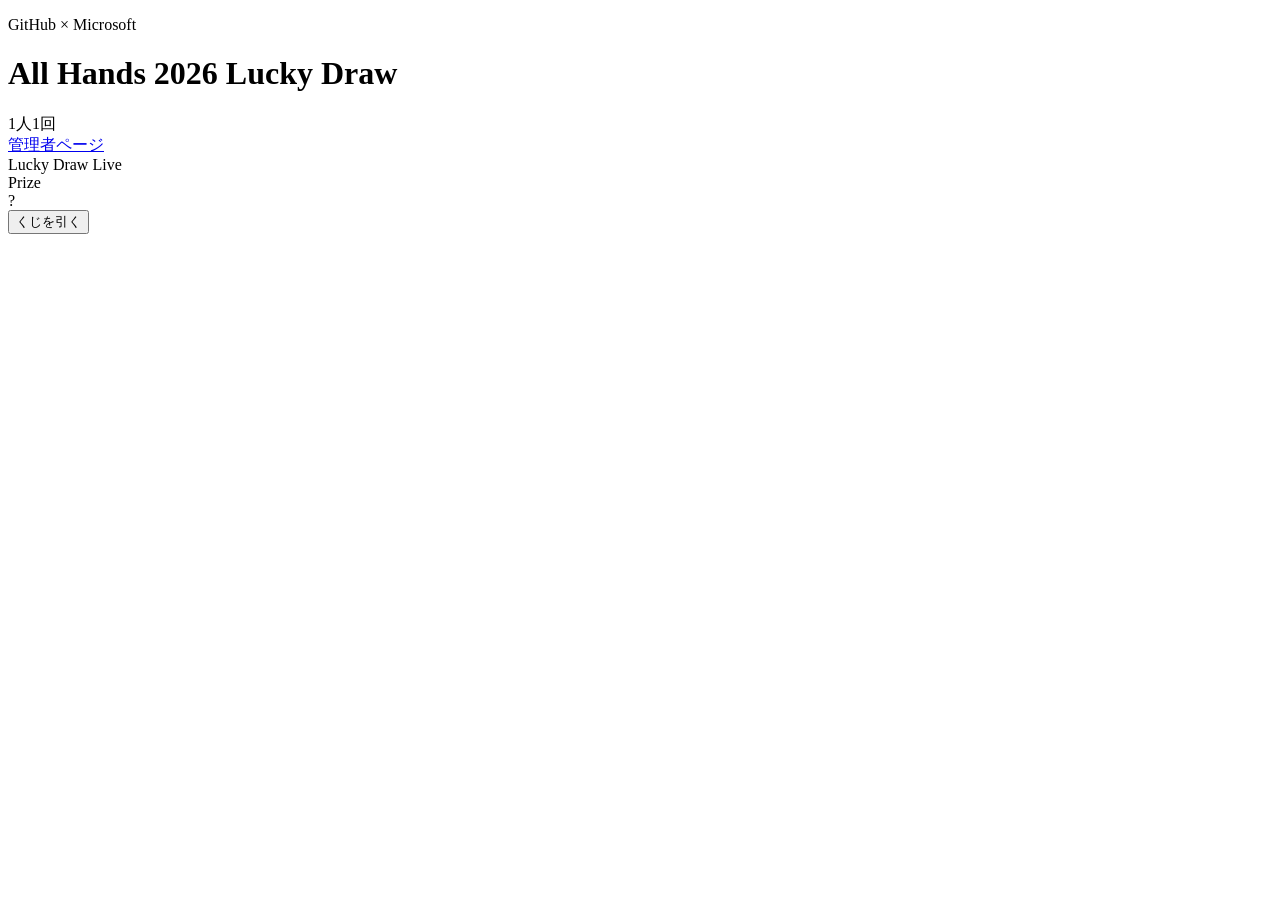
==== site/index.html @ d43c222e "Archive public raffle frontend assets Co-authored-by: Copilot <223556219+Copilot@users.noreply.githu" ====
<!DOCTYPE html>
<html lang="ja">
  <head>
    <meta charset="UTF-8" />
    <meta name="viewport" content="width=device-width, initial-scale=1.0" />
    <title>GitHub + Microsoft All Hands 2026 Lucky Draw</title>
    <link rel="stylesheet" href="/styles.css" />
  </head>
  <body>
    <div class="page-shell">
      <header class="topbar">
        <div>
          <p class="eyebrow">GitHub × Microsoft</p>
          <h1 id="eventTitle">All Hands 2026 Lucky Draw</h1>
        </div>
        <div class="topbar-actions">
          <div class="pill-group" aria-label="event status">
            <span class="chip chip-blue">1人1回</span>
          </div>
          <a class="admin-link" href="/admin">管理者ページ</a>
        </div>
      </header>

      <main class="draw-layout single">
        <section class="machine-panel card" aria-live="polite">
          <div class="machine-head">
            <span class="badge">Lucky Draw</span>
            <span class="status-pill">Live</span>
          </div>

          <div class="machine-shell">
            <div class="machine-top-plate"></div>
            <div class="machine" aria-live="polite">
              <div class="machine-lamps" aria-hidden="true">
                <span></span>
                <span></span>
                <span></span>
                <span></span>
              </div>
              <div class="machine-glass">
                <div class="display-label">Prize</div>
                <div id="prizeDisplay" class="prize-display">?</div>
              </div>
              <div class="machine-rod" aria-hidden="true"></div>
            </div>
            <div class="machine-tray" aria-hidden="true"></div>
          </div>

          <button id="drawButton" class="draw-button" type="button">くじを引く</button>
          <div id="resultBox" class="result-box hidden" aria-live="polite"></div>
        </section>
      </main>
    </div>

    <script src="/script.js"></script>
  </body>
</html>
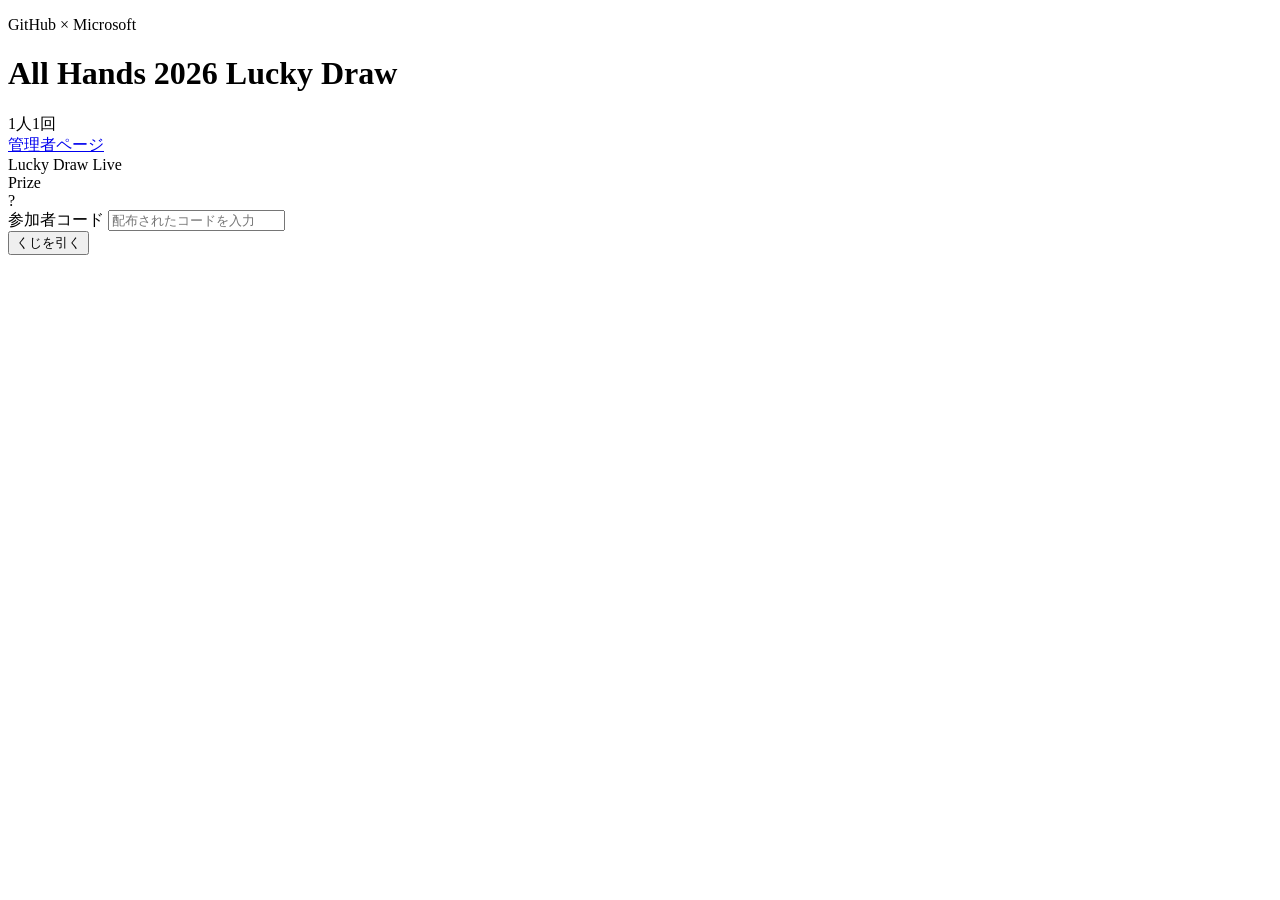
==== commit c2a45059: "Implement participant-code lottery API Co-authored-by: Copilot <223556219+Copilot@users.noreply.gith" ====
--- a/site/index.html
+++ b/site/index.html
@@ -46,6 +46,16 @@
             <div class="machine-tray" aria-hidden="true"></div>
           </div>
 
+          <div class="participant-code">
+            <label for="participantCode">参加者コード</label>
+            <input
+              id="participantCode"
+              type="text"
+              maxlength="128"
+              autocomplete="one-time-code"
+              placeholder="配布されたコードを入力"
+            />
+          </div>
           <button id="drawButton" class="draw-button" type="button">くじを引く</button>
           <div id="resultBox" class="result-box hidden" aria-live="polite"></div>
         </section>
